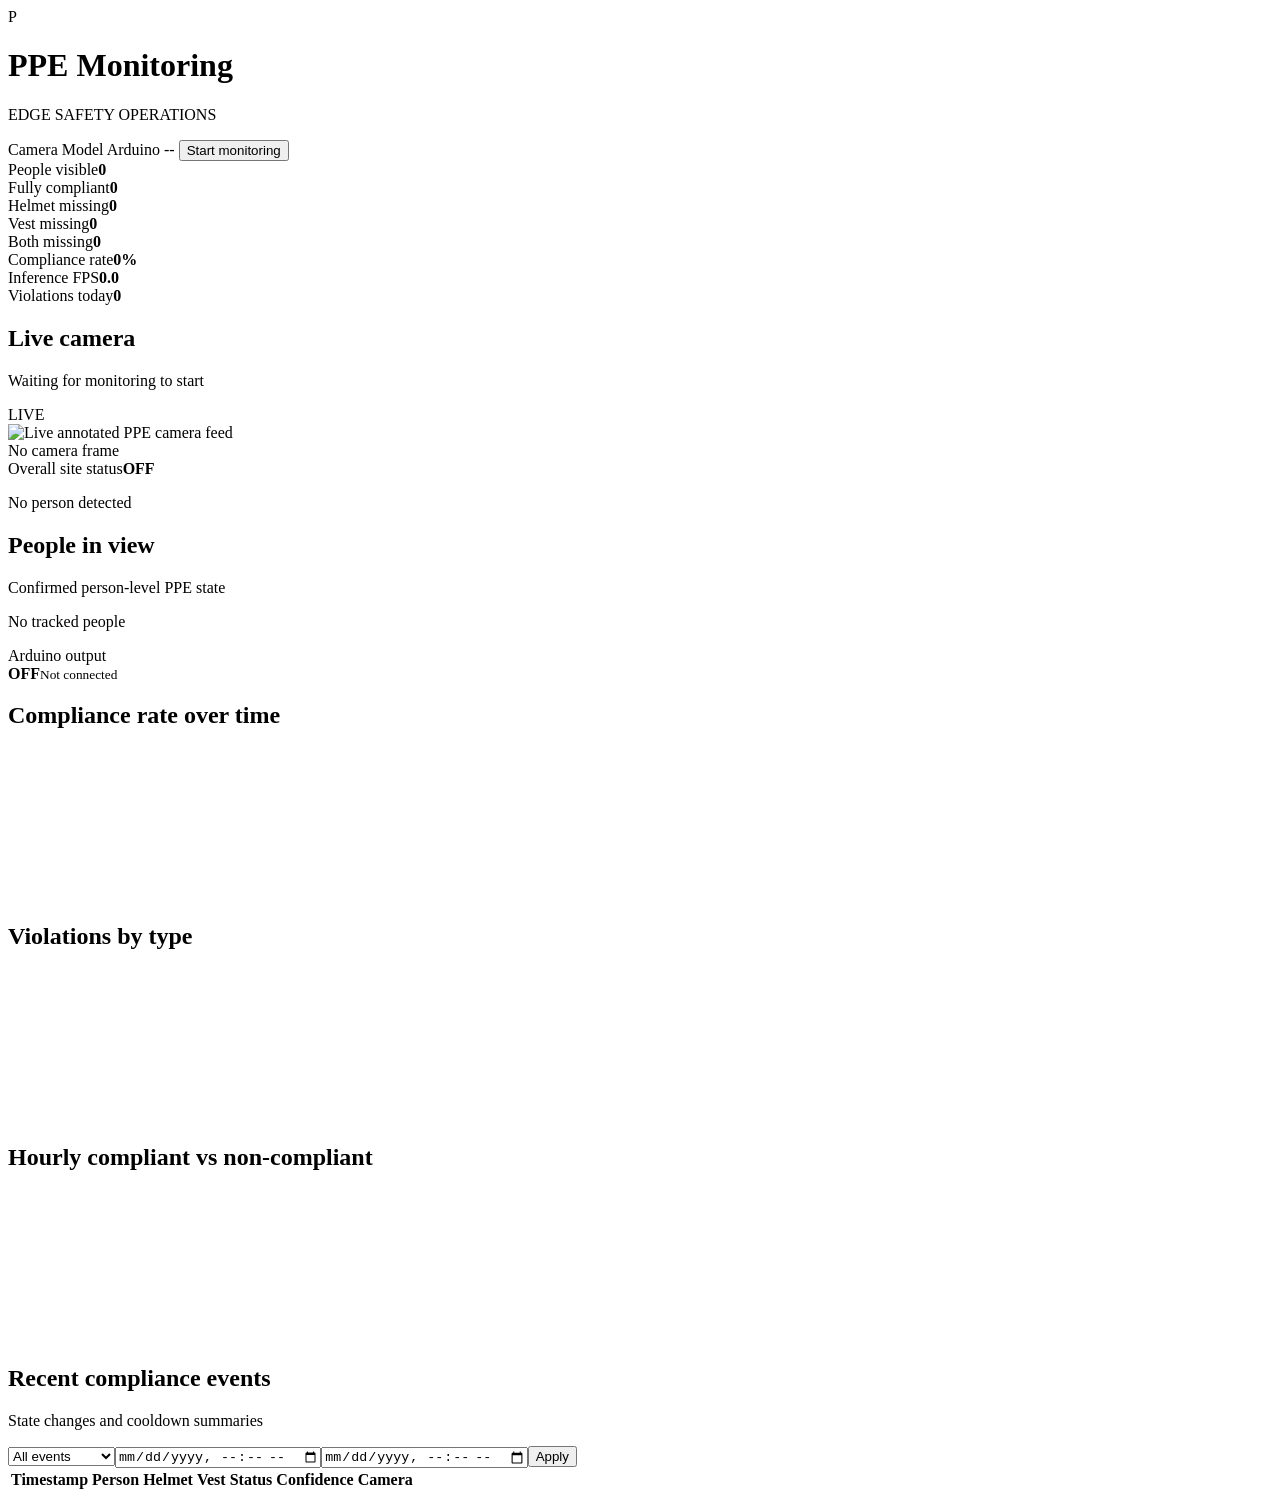
==== ppe_monitoring/dashboard/templates/index.html @ d351c3bb "Initial Edge AI PPE monitoring deployment" ====
<!doctype html>
<html lang="en">
<head>
  <meta charset="utf-8">
  <meta name="viewport" content="width=device-width,initial-scale=1">
  <title>PPE Monitoring</title>
  <link rel="stylesheet" href="/static/styles.css">
</head>
<body>
  <header class="topbar">
    <div class="brand"><span class="brand-mark">P</span><div><h1>PPE Monitoring</h1><p>EDGE SAFETY OPERATIONS</p></div></div>
    <div class="health">
      <span class="indicator" id="camera-indicator">Camera</span>
      <span class="indicator" id="model-indicator">Model</span>
      <span class="indicator" id="arduino-indicator">Arduino</span>
      <time id="clock">--</time>
      <button id="monitor-toggle" class="control">Start monitoring</button>
    </div>
  </header>

  <main>
    <section class="kpis">
      <article><span>People visible</span><strong id="kpi-people">0</strong></article>
      <article class="green"><span>Fully compliant</span><strong id="kpi-compliant">0</strong></article>
      <article class="blue"><span>Helmet missing</span><strong id="kpi-helmet">0</strong></article>
      <article class="blue"><span>Vest missing</span><strong id="kpi-vest">0</strong></article>
      <article class="red"><span>Both missing</span><strong id="kpi-both">0</strong></article>
      <article><span>Compliance rate</span><strong id="kpi-rate">0%</strong></article>
      <article><span>Inference FPS</span><strong id="kpi-fps">0.0</strong></article>
      <article class="red"><span>Violations today</span><strong id="kpi-violations">0</strong></article>
    </section>

    <section class="monitor-grid">
      <article class="panel camera-panel">
        <div class="panel-heading"><div><h2>Live camera</h2><p id="camera-message">Waiting for monitoring to start</p></div><span class="live-chip">LIVE</span></div>
        <div class="video-shell"><img id="video-feed" src="/video-feed" alt="Live annotated PPE camera feed"><div id="video-placeholder">No camera frame</div></div>
      </article>
      <aside class="side-column">
        <article class="panel overall"><span>Overall site status</span><strong id="overall-status">OFF</strong><p id="overall-message">No person detected</p></article>
        <article class="panel"><div class="panel-heading"><div><h2>People in view</h2><p>Confirmed person-level PPE state</p></div></div><div id="people-list" class="people-list"><p class="empty">No tracked people</p></div></article>
        <article class="panel led"><span>Arduino output</span><div id="led-lamp" class="lamp off"></div><strong id="led-state">OFF</strong><small id="led-port">Not connected</small></article>
      </aside>
    </section>

    <section class="analytics-grid">
      <article class="panel chart-panel"><h2>Compliance rate over time</h2><canvas id="rate-chart"></canvas></article>
      <article class="panel chart-panel"><h2>Violations by type</h2><canvas id="violation-chart"></canvas></article>
      <article class="panel chart-panel"><h2>Hourly compliant vs non-compliant</h2><canvas id="hourly-chart"></canvas></article>
    </section>

    <section class="panel events-panel">
      <div class="panel-heading"><div><h2>Recent compliance events</h2><p>State changes and cooldown summaries</p></div>
        <div class="filters"><select id="event-status"><option value="">All events</option><option>COMPLIANT</option><option>PARTIAL PPE</option><option>NO PPE</option></select><input id="event-start" type="datetime-local"><input id="event-end" type="datetime-local"><button id="apply-filter">Apply</button></div>
      </div>
      <div class="table-wrap"><table><thead><tr><th>Timestamp</th><th>Person</th><th>Helmet</th><th>Vest</th><th>Status</th><th>Confidence</th><th>Camera</th></tr></thead><tbody id="events-body"></tbody></table></div>
    </section>
  </main>
  <div id="toast" role="status"></div>
  <script src="/static/dashboard.js"></script>
</body>
</html>
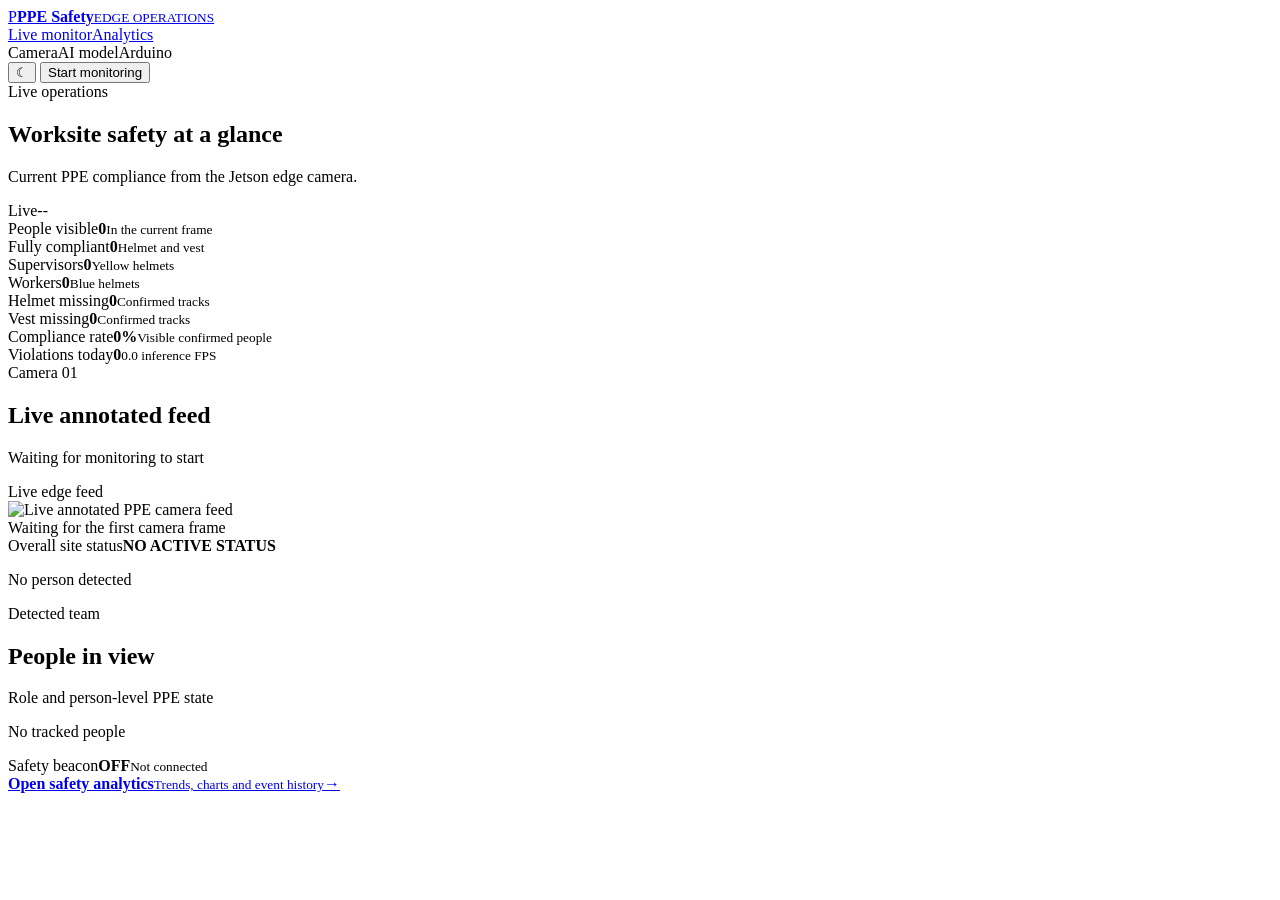
==== commit a6b06599: "Reduce camera latency and modernize dashboard" ====
--- a/ppe_monitoring/dashboard/templates/index.html
+++ b/ppe_monitoring/dashboard/templates/index.html
@@ -3,60 +3,46 @@
 <head>
   <meta charset="utf-8">
   <meta name="viewport" content="width=device-width,initial-scale=1">
-  <title>PPE Monitoring</title>
+  <title>Live Monitor · PPE Safety</title>
+  <script>document.documentElement.dataset.theme=localStorage.getItem('ppe-theme')||'dark'</script>
   <link rel="stylesheet" href="/static/styles.css">
 </head>
-<body>
+<body data-page="live">
   <header class="topbar">
-    <div class="brand"><span class="brand-mark">P</span><div><h1>PPE Monitoring</h1><p>EDGE SAFETY OPERATIONS</p></div></div>
-    <div class="health">
-      <span class="indicator" id="camera-indicator">Camera</span>
-      <span class="indicator" id="model-indicator">Model</span>
-      <span class="indicator" id="arduino-indicator">Arduino</span>
-      <time id="clock">--</time>
+    <a class="brand" href="/" aria-label="PPE Safety home"><span class="brand-mark">P</span><span><strong>PPE Safety</strong><small>EDGE OPERATIONS</small></span></a>
+    <nav class="primary-nav" aria-label="Primary navigation"><a class="active" href="/">Live monitor</a><a href="/analytics">Analytics</a></nav>
+    <div class="top-actions">
+      <div class="health"><span class="indicator" id="camera-indicator">Camera</span><span class="indicator" id="model-indicator">AI model</span><span class="indicator" id="arduino-indicator">Arduino</span></div>
+      <button class="icon-button" id="theme-toggle" aria-label="Toggle color theme"><span class="theme-icon">☾</span></button>
       <button id="monitor-toggle" class="control">Start monitoring</button>
     </div>
   </header>
-
   <main>
+    <section class="page-intro"><div><span class="eyebrow">Live operations</span><h1>Worksite safety at a glance</h1><p>Current PPE compliance from the Jetson edge camera.</p></div><div class="live-time"><span class="pulse"></span><span>Live</span><time id="clock">--</time></div></section>
     <section class="kpis">
-      <article><span>People visible</span><strong id="kpi-people">0</strong></article>
-      <article class="green"><span>Fully compliant</span><strong id="kpi-compliant">0</strong></article>
-      <article class="blue"><span>Helmet missing</span><strong id="kpi-helmet">0</strong></article>
-      <article class="blue"><span>Vest missing</span><strong id="kpi-vest">0</strong></article>
-      <article class="red"><span>Both missing</span><strong id="kpi-both">0</strong></article>
-      <article><span>Compliance rate</span><strong id="kpi-rate">0%</strong></article>
-      <article><span>Inference FPS</span><strong id="kpi-fps">0.0</strong></article>
-      <article class="red"><span>Violations today</span><strong id="kpi-violations">0</strong></article>
+      <article><span>People visible</span><strong id="kpi-people">0</strong><small>In the current frame</small></article>
+      <article class="positive"><span>Fully compliant</span><strong id="kpi-compliant">0</strong><small>Helmet and vest</small></article>
+      <article class="yellow"><span>Supervisors</span><strong id="kpi-supervisors">0</strong><small>Yellow helmets</small></article>
+      <article class="blue"><span>Workers</span><strong id="kpi-workers">0</strong><small>Blue helmets</small></article>
+      <article class="warning"><span>Helmet missing</span><strong id="kpi-helmet">0</strong><small>Confirmed tracks</small></article>
+      <article class="warning"><span>Vest missing</span><strong id="kpi-vest">0</strong><small>Confirmed tracks</small></article>
+      <article><span>Compliance rate</span><strong id="kpi-rate">0%</strong><small>Visible confirmed people</small></article>
+      <article class="danger"><span>Violations today</span><strong id="kpi-violations">0</strong><small><span id="kpi-fps">0.0</span> inference FPS</small></article>
     </section>
-
     <section class="monitor-grid">
       <article class="panel camera-panel">
-        <div class="panel-heading"><div><h2>Live camera</h2><p id="camera-message">Waiting for monitoring to start</p></div><span class="live-chip">LIVE</span></div>
-        <div class="video-shell"><img id="video-feed" src="/video-feed" alt="Live annotated PPE camera feed"><div id="video-placeholder">No camera frame</div></div>
+        <div class="panel-heading"><div><span class="eyebrow">Camera 01</span><h2>Live annotated feed</h2><p id="camera-message">Waiting for monitoring to start</p></div><span class="live-chip"><span class="pulse"></span>Live edge feed</span></div>
+        <div class="video-shell"><img id="video-feed" src="/video-feed" alt="Live annotated PPE camera feed"><div id="video-placeholder">Waiting for the first camera frame</div></div>
       </article>
       <aside class="side-column">
-        <article class="panel overall"><span>Overall site status</span><strong id="overall-status">OFF</strong><p id="overall-message">No person detected</p></article>
-        <article class="panel"><div class="panel-heading"><div><h2>People in view</h2><p>Confirmed person-level PPE state</p></div></div><div id="people-list" class="people-list"><p class="empty">No tracked people</p></div></article>
-        <article class="panel led"><span>Arduino output</span><div id="led-lamp" class="lamp off"></div><strong id="led-state">OFF</strong><small id="led-port">Not connected</small></article>
+        <article class="panel overall" data-state="OFF"><span>Overall site status</span><strong id="overall-status">NO ACTIVE STATUS</strong><p id="overall-message">No person detected</p></article>
+        <article class="panel people-panel"><div class="panel-heading"><div><span class="eyebrow">Detected team</span><h2>People in view</h2><p>Role and person-level PPE state</p></div></div><div id="people-list" class="people-list"><p class="empty">No tracked people</p></div></article>
+        <article class="panel led"><div><span>Safety beacon</span><strong id="led-state">OFF</strong><small id="led-port">Not connected</small></div><div id="led-lamp" class="lamp off"></div></article>
+        <a class="analytics-link" href="/analytics"><span><strong>Open safety analytics</strong><small>Trends, charts and event history</small></span><b>→</b></a>
       </aside>
-    </section>
-
-    <section class="analytics-grid">
-      <article class="panel chart-panel"><h2>Compliance rate over time</h2><canvas id="rate-chart"></canvas></article>
-      <article class="panel chart-panel"><h2>Violations by type</h2><canvas id="violation-chart"></canvas></article>
-      <article class="panel chart-panel"><h2>Hourly compliant vs non-compliant</h2><canvas id="hourly-chart"></canvas></article>
-    </section>
-
-    <section class="panel events-panel">
-      <div class="panel-heading"><div><h2>Recent compliance events</h2><p>State changes and cooldown summaries</p></div>
-        <div class="filters"><select id="event-status"><option value="">All events</option><option>COMPLIANT</option><option>PARTIAL PPE</option><option>NO PPE</option></select><input id="event-start" type="datetime-local"><input id="event-end" type="datetime-local"><button id="apply-filter">Apply</button></div>
-      </div>
-      <div class="table-wrap"><table><thead><tr><th>Timestamp</th><th>Person</th><th>Helmet</th><th>Vest</th><th>Status</th><th>Confidence</th><th>Camera</th></tr></thead><tbody id="events-body"></tbody></table></div>
     </section>
   </main>
   <div id="toast" role="status"></div>
   <script src="/static/dashboard.js"></script>
 </body>
 </html>
-
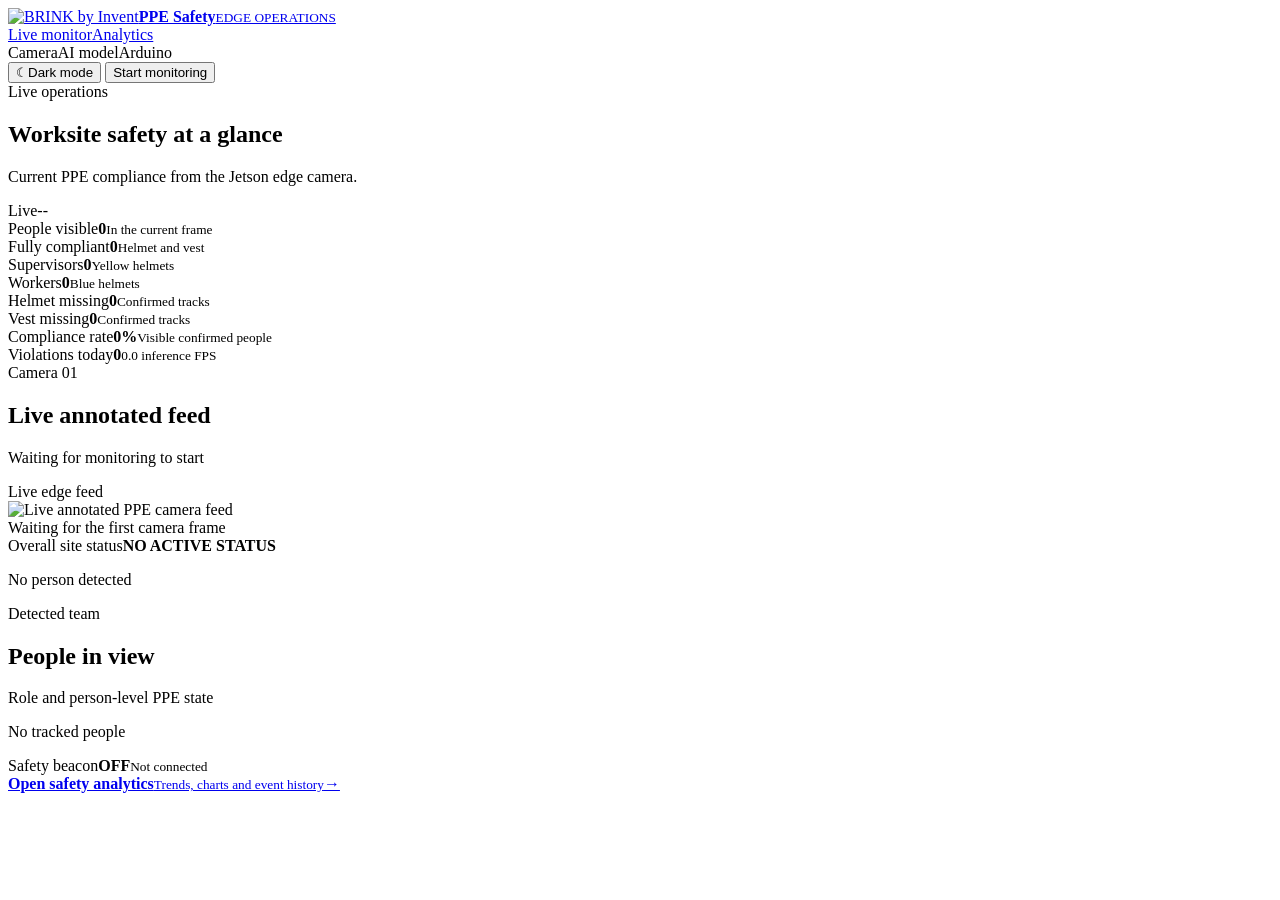
==== commit 2f684278: "Apply BRINK branding to dashboard" ====
--- a/ppe_monitoring/dashboard/templates/index.html
+++ b/ppe_monitoring/dashboard/templates/index.html
@@ -9,11 +9,11 @@
 </head>
 <body data-page="live">
   <header class="topbar">
-    <a class="brand" href="/" aria-label="PPE Safety home"><span class="brand-mark">P</span><span><strong>PPE Safety</strong><small>EDGE OPERATIONS</small></span></a>
+    <a class="brand" href="/" aria-label="BRINK PPE Safety home"><img src="/static/brink-logo.svg" alt="BRINK by Invent"><span class="product-name"><strong>PPE Safety</strong><small>EDGE OPERATIONS</small></span></a>
     <nav class="primary-nav" aria-label="Primary navigation"><a class="active" href="/">Live monitor</a><a href="/analytics">Analytics</a></nav>
     <div class="top-actions">
       <div class="health"><span class="indicator" id="camera-indicator">Camera</span><span class="indicator" id="model-indicator">AI model</span><span class="indicator" id="arduino-indicator">Arduino</span></div>
-      <button class="icon-button" id="theme-toggle" aria-label="Toggle color theme"><span class="theme-icon">☾</span></button>
+      <button class="theme-toggle" id="theme-toggle" aria-label="Toggle color theme"><span class="theme-icon">☾</span><span class="theme-label">Dark mode</span></button>
       <button id="monitor-toggle" class="control">Start monitoring</button>
     </div>
   </header>
